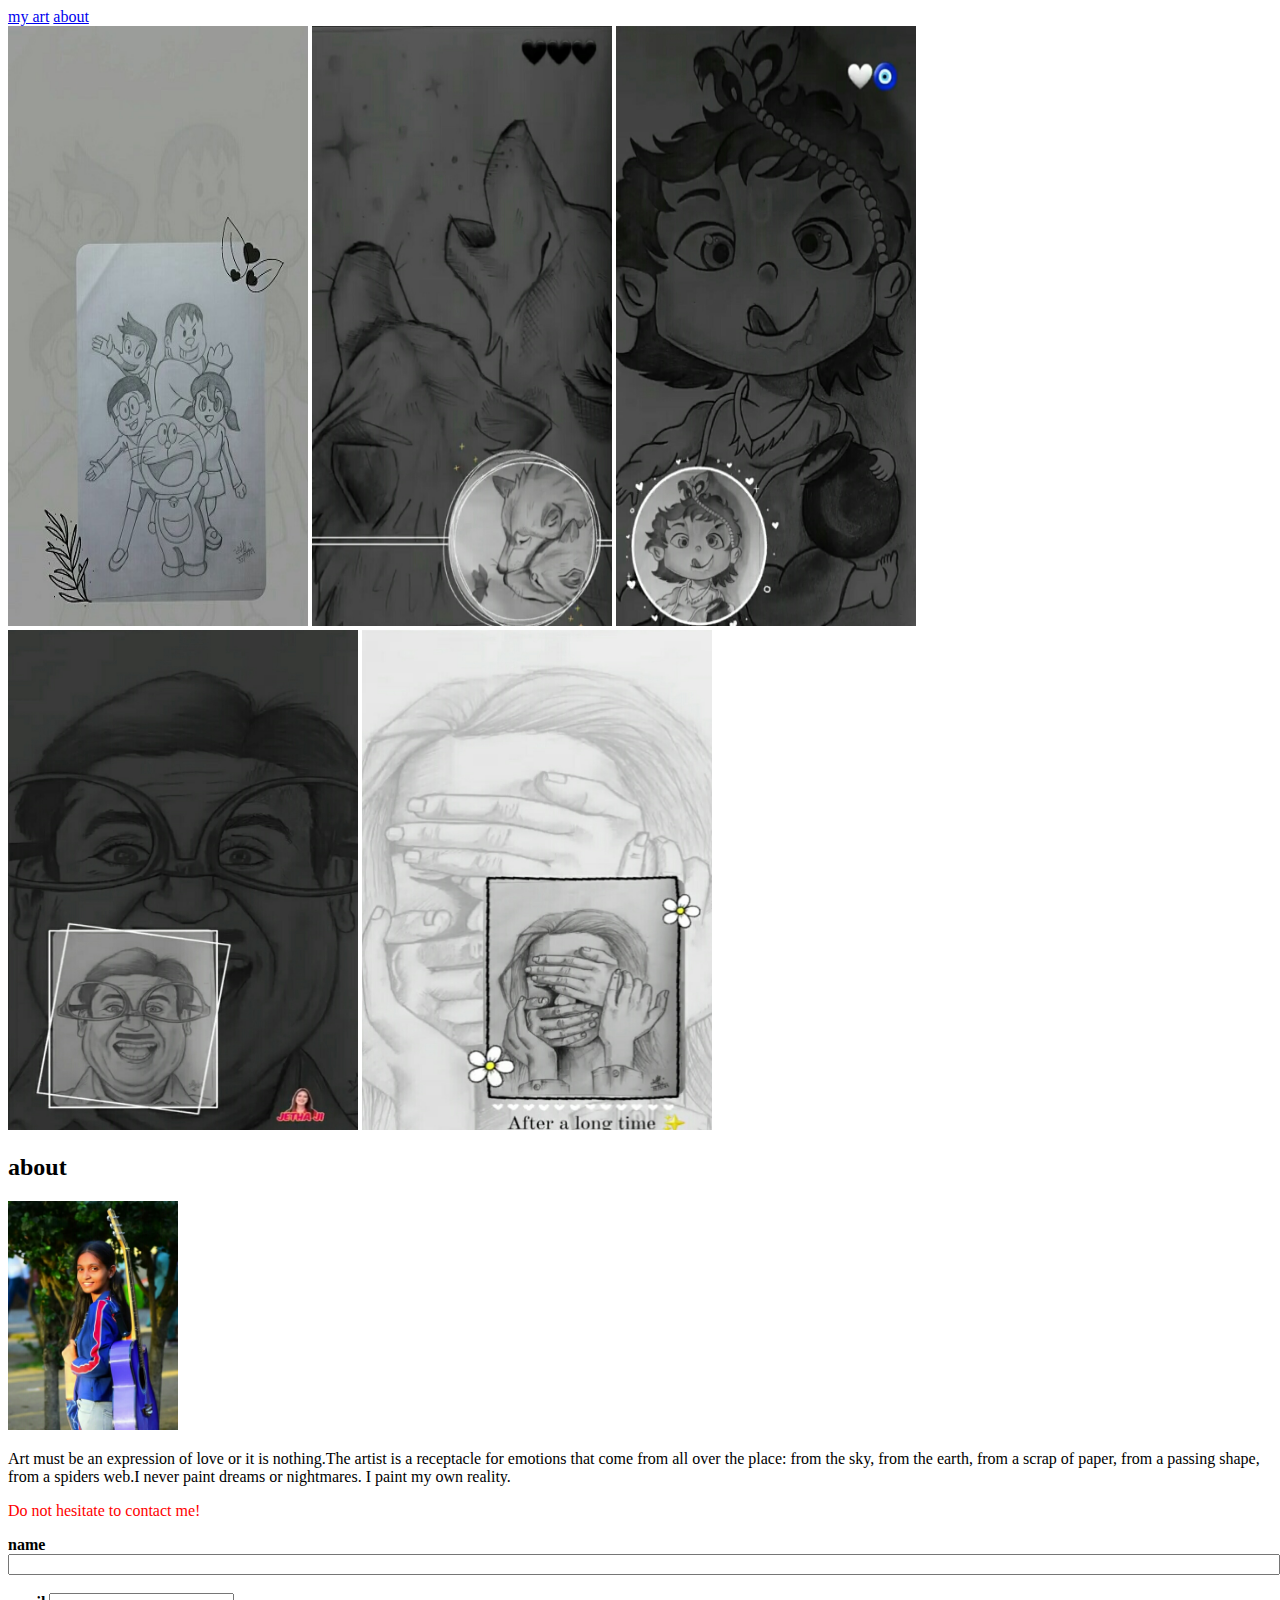
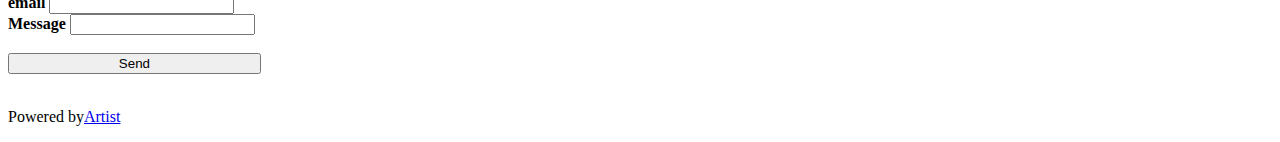
==== index.html @ 95876668 "Add files via upload" ====
<!DOCTYPE html>
<html lang="en">

<head>
    <meta charset="UTF-8">
    <meta name="viewport" content="width=device-width, initial-scale=1.0">
    <link rel="stylesheet" href="css/style.css">
    <link rel="shortcut icon" href="img/ip.png" type="image/x-icon">
    <link rel="preconnect" href="https://fonts.googleapis.com">
    <link rel="preconnect" href="https://fonts.gstatic.com" crossorigin>
    <link href="https://fonts.googleapis.com/css2?family=Margarine&display=swap" rel="stylesheet">
    <title> !! art - hub !!</title>
</head>

<body>
    <!-- page content -->
    <div class="content">
        <!-- header  -->
        <header class="text">
            <a href="#artist" class="left-text">my art</a>
            <a href="#about" class="right-text">about</a>
        </header>
        <!-- photo grid  -->
        <div class="img">
            <div class="row" >
                <img src="dor2.jpg" class="m" width="300px" height="600px"draggable="false" alt="doreamon">
                <img src="dog.JPG" class="p" width="300px" height="600px" draggable="false" alt="dog">
                <img src="heart.JPG" class="z" width="300px" height="600px" draggable="false" alt="krishna">
            </div>
            <div class="col" id="artist">
                <img src="jetha.JPG" id="manaswi" width="350px" height="500px"draggable="false"  alt="jetha">
                <img src="love.JPG" id="tarun" width="350px" height="500px" draggable="false" alt="love with boy">
            </div>
        </div>
        <!-- end page  -->
    </div>
    <!-- footer about  -->
    <footer class="info" id="about">
        <h2>about</h2>
        <img src="dil.JPG"width="170px"  draggable="false" alt="author">
        <p class="tip">Art must be an expression of love or it is
            nothing.The artist is a receptacle for emotions that come from all over the place: from the sky, from
            the earth, from a scrap of paper, from a passing shape, from a spiders web.I never paint dreams or
            nightmares. I paint my own reality.</p>
        <p class="me" style="color: red;">Do not hesitate to contact me!</p>

        <form action="actionpage.php">
            <div class="het">
                <label for="name"><b>name</b></label>
                <input type="text" aria-required="true" required name="name" style="width: 100%;">
            </div><br>
            <div class="piyush">
                <label for="email"><b>email</b></label>
                <input type="text" aria-required="true" required name="email"><br>
            </div>
            <div class="manu">
                <label for="Message"><b>Message</b></label>
                <input type="text" aria-required="true" required name="Message">
            </div>
            <br>
            <button type="submit" class="Send" style="width: 20%;">Send</button>
        </form>
        <br>
        <p>Powered by<a href="https://en.wikipedia.org/wiki/Artist" target="_blank">Artist</a></p>
    </footer>
</body>

</html>
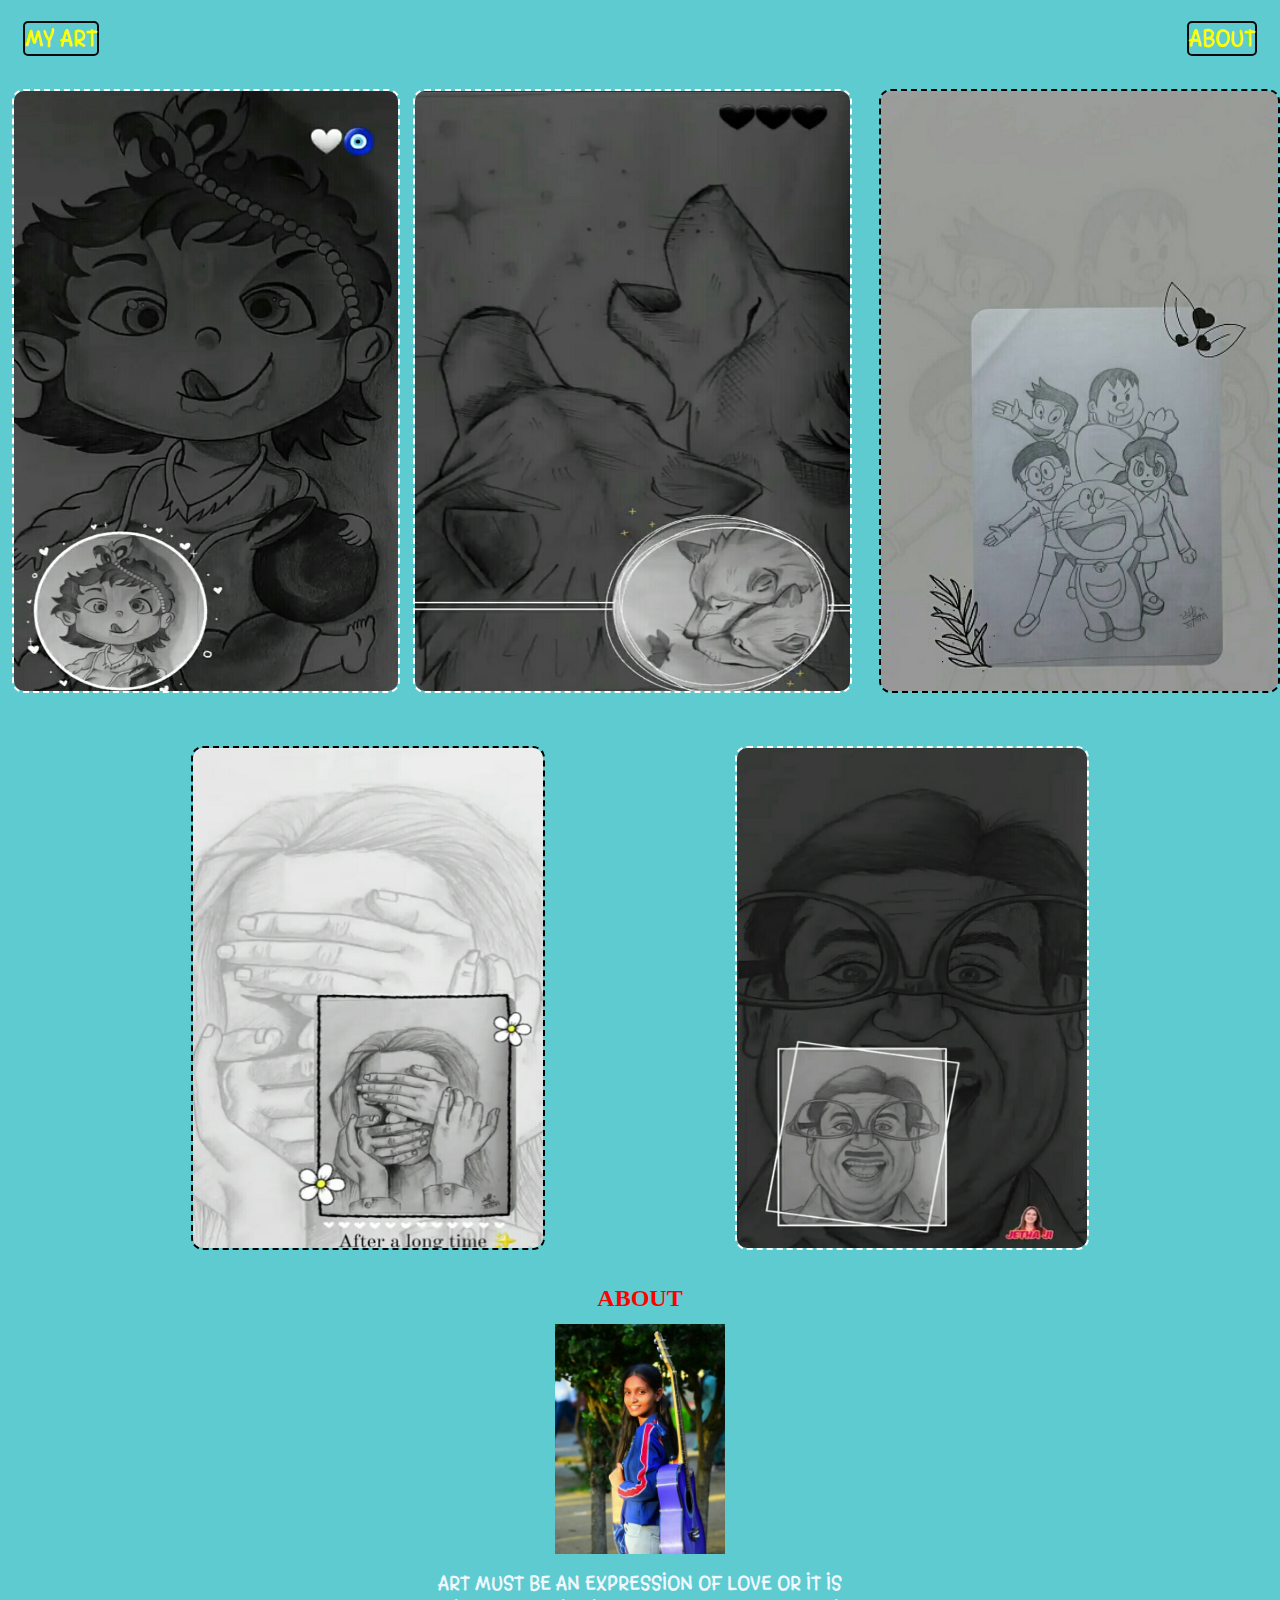
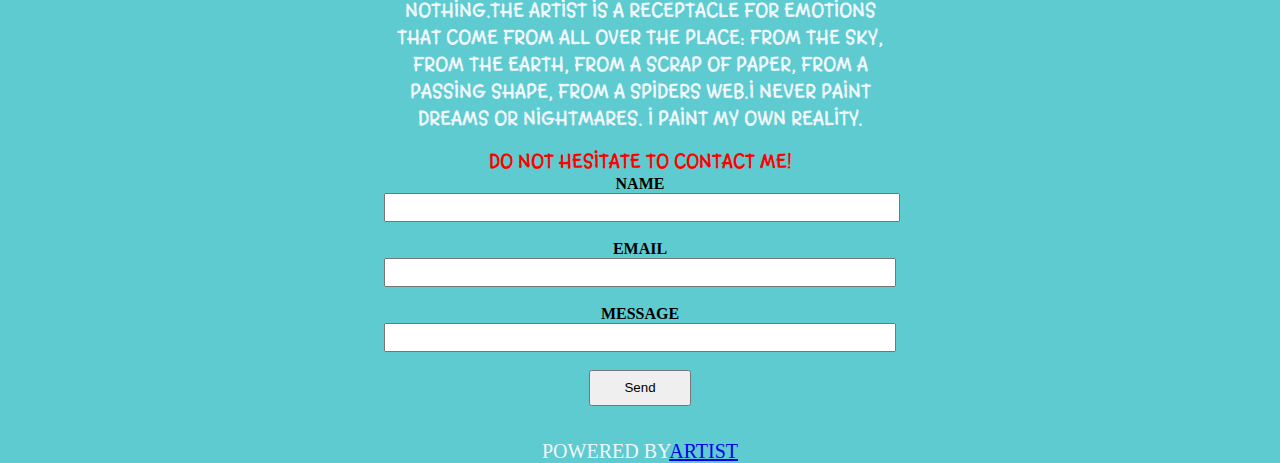
==== commit 236be545: "Update index.html" ====
--- a/index.html
+++ b/index.html
@@ -4,8 +4,8 @@
 <head>
     <meta charset="UTF-8">
     <meta name="viewport" content="width=device-width, initial-scale=1.0">
-    <link rel="stylesheet" href="css/style.css">
-    <link rel="shortcut icon" href="img/ip.png" type="image/x-icon">
+    <link rel="stylesheet" href="style.css">
+    <link rel="shortcut icon" href="ip.png" type="image/x-icon">
     <link rel="preconnect" href="https://fonts.googleapis.com">
     <link rel="preconnect" href="https://fonts.gstatic.com" crossorigin>
     <link href="https://fonts.googleapis.com/css2?family=Margarine&display=swap" rel="stylesheet">
@@ -65,4 +65,4 @@
     </footer>
 </body>
 
-</html>+</html>
--- a/style.css
+++ b/style.css
@@ -0,0 +1,155 @@
+* {
+    margin: 0;
+    padding: 0;
+}
+
+.text {
+    max-width: 1500px;
+}
+
+body {
+    text-transform: uppercase;
+}
+
+.text {
+    font-family: "Margarine", sans-serif;
+    font-size: 23px;
+    display: flex;
+    justify-content: space-between;
+    align-items: center;
+    padding: 21px 0px;
+    background-color: #5dcbcf;
+
+
+}
+
+.het input {
+    line-height: 25px;
+}
+
+.piyush input {
+    line-height: 25px;
+}
+
+.manu input {
+    line-height: 25px;
+}
+
+.left-text {
+    text-decoration: none;
+    margin: 0px 23px;
+    color: yellow;
+    border: 2px solid #0a0a0a;
+    border-radius: 5px;
+}
+
+.right-text {
+    text-decoration: none;
+    margin: 0px 23px;
+    color: yellow;
+    border: 2px solid #0a0a0a;
+    border-radius: 5px;
+}
+
+.me {
+    color: red;
+    font-family: "Margarine", sans-serif;
+}
+
+.info {
+    display: flex;
+    flex-direction: column;
+    justify-content: center;
+    align-items: center;
+    text-align: center;
+    background-color: #5dcbcf;
+
+}
+
+.info h2 {
+    margin-top: 16px;
+    color:red;
+    font-weight: bolder;
+    margin-bottom: 12px;
+}
+
+.info p {
+    margin-top: 16px;
+    color: aliceblue;
+    font-size: 20px;
+}
+
+.tip {
+    width: 40%;
+    font-family: "Margarine", sans-serif;
+}
+
+.info div {
+    display: flex;
+    flex-direction: column;
+}
+
+.row {
+    display: flex;
+    flex-direction: row-reverse;
+    flex-wrap: nowrap;
+    align-content: space-around;
+    justify-content: space-between;
+    background-color: #5dcbcf;
+
+}
+
+.p {
+    width: 34%;
+    margin-right: 14px;
+    border: 2px dashed white;
+    border-radius: 12px;
+    margin-top: 12px;
+
+}
+
+.z {
+    width: 30%;
+    margin-left: 12px;
+    border: 2px dashed white;
+    border-radius: 12px;
+    margin-top: 12px;
+}
+
+.m {
+    width: 31%;
+    border: 2px dashed rgb(0, 0, 0);
+    border-radius: 12px;
+    margin-top: 12px;
+}
+
+.col {
+    display: flex;
+    flex-direction: row-reverse;
+    flex-wrap: nowrap;
+    align-content: space-around;
+    justify-content: space-evenly;
+    background-color: #5dcbcf;
+}
+
+#tarun {
+    margin: 53px 0px 19px 0px;
+    border: 2px dashed rgb(0, 0, 0);
+    border-radius: 12px;
+}
+
+#manaswi {
+    margin: 53px 0px 19px 0px;
+    border: 2px dashed white;
+    border-radius: 12px;
+}
+
+form {
+    width: 40%;
+
+}
+
+button {
+
+    line-height: 32px;
+}